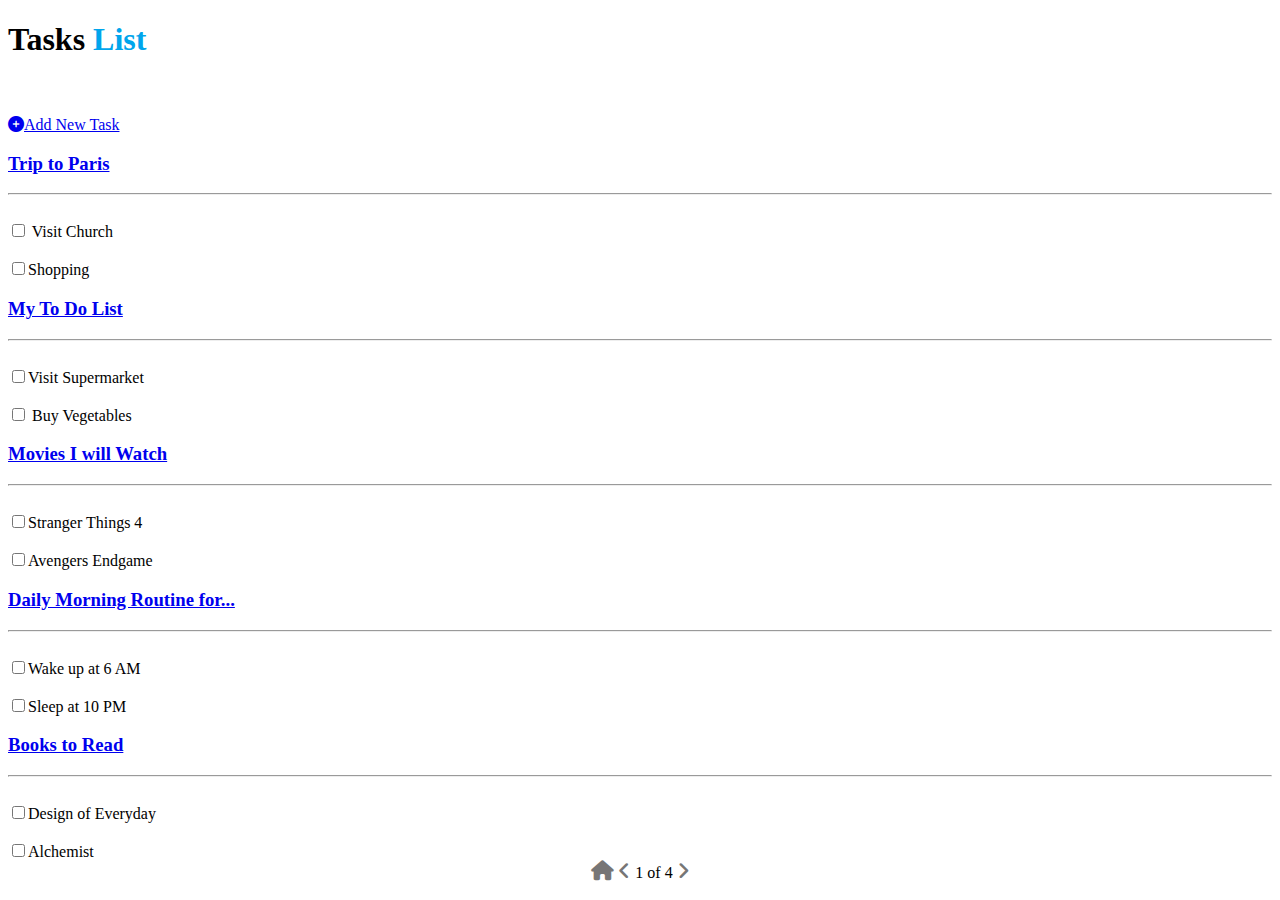
==== Index.html @ 965f82aa "project commit" ====
<!DOCTYPE html>
<html lang="en">
<head>
    <meta charset="UTF-8">
    <meta http-equiv="X-UA-Compatible" content="IE=edge">
    <meta name="viewport" content="width=, initial-scale=1.0">
    <title>Document</title>

    <link rel="stylesheet" href="https://cdnjs.cloudflare.com/ajax/libs/font-awesome/6.2.0/css/all.min.css">

    <link rel="stylesheet" href="https://cdnjs.cloudflare.com/ajax/libs/font-awesome/6.2.0/css/all.min.css">

    <link rel="stylesheet" href="style.css">
</head>

<body>
    <div class="full">
        <div id="cont">
            <div id="test">
                <h1 id="abc">Tasks <span style="color: #00A5EC;">List</span> </h1>
            </div>
            <br><br>
    
            <a href="./Page_1.html" class="add"><i class="fa-solid fa-circle-plus fa-circle-plus"></i>Add New Task</a>
            
    
            <div class="div1">
    
                <div class="efg">
                    <a href="./Page_1.html" class="none"><h3 class="h3">Trip to Paris</h3></a>
                    <hr>
                    <br>
                    <input type="checkbox" class="check"><span class="xyz"> Visit Church</span>
                    <br>
                    <br>
                    <input type="checkbox">Shopping
                </div>
        
        
                <div class="efg">
                    <a href="./Page_1.html" class="none"><h3 class="h3">My To Do List</h3></a>
                    
                    <hr>
                    <br>
                    <input type="checkbox"><span class="xyz">Visit Supermarket</span> 
                    <br>
                    <br>
                    <input type="checkbox"> Buy Vegetables
                </div>
        
              
        
                <div class="efg">
                    <a href="./Page_1.html" class="none"><h3 class="h3">Movies I will Watch</h3></a>
                    
                    <hr>
                    <br>
                    <input type="checkbox"><span class="xyz">Stranger Things 4</span>
                    <br>
                    <br>
                    <input type="checkbox">Avengers Endgame
                </div>
        
             
        
                <div class="efg">
                    <a href="./Page_1.html" class="none"><h3 class="h3">Daily Morning Routine for...</h3></a>
                    
                    <hr>
                    <br>
                    <input type="checkbox"><span class="xyz">Wake up at 6 AM</span>
                    <br>
                    <br>
                    <input type="checkbox">Sleep at 10 PM
                </div>
        
               
        
                <div class="efg">
                    <a href="./Page_1.html" class="none"><h3 class="h3">Books to Read</h3></a>
                    
                    <hr>
                    <br>
                    <input type="checkbox"><span class="xyz">Design of Everyday</span>
                    <br>
                    <br>
                    <input type="checkbox">Alchemist
                </div>
    
            </div>
    
            
        </div>
    </div>
    


    <center class="fixed">
        <a href="#"><i class="fa-sharp fa-solid fa-house" style="font-size:20px;color:#777676"></i></a>
        <a href="page_4.html"><i class="fa fa-angle-left" style="font-size:20px;color:#777676"></i></a>
        <span class="pageno">1 of 4</span>
        <a href="./Page_1.html"><i class="fa fa-angle-right" style="font-size:20px;color:#777676;"></i></a>
    </center>

  

</body>
</html>
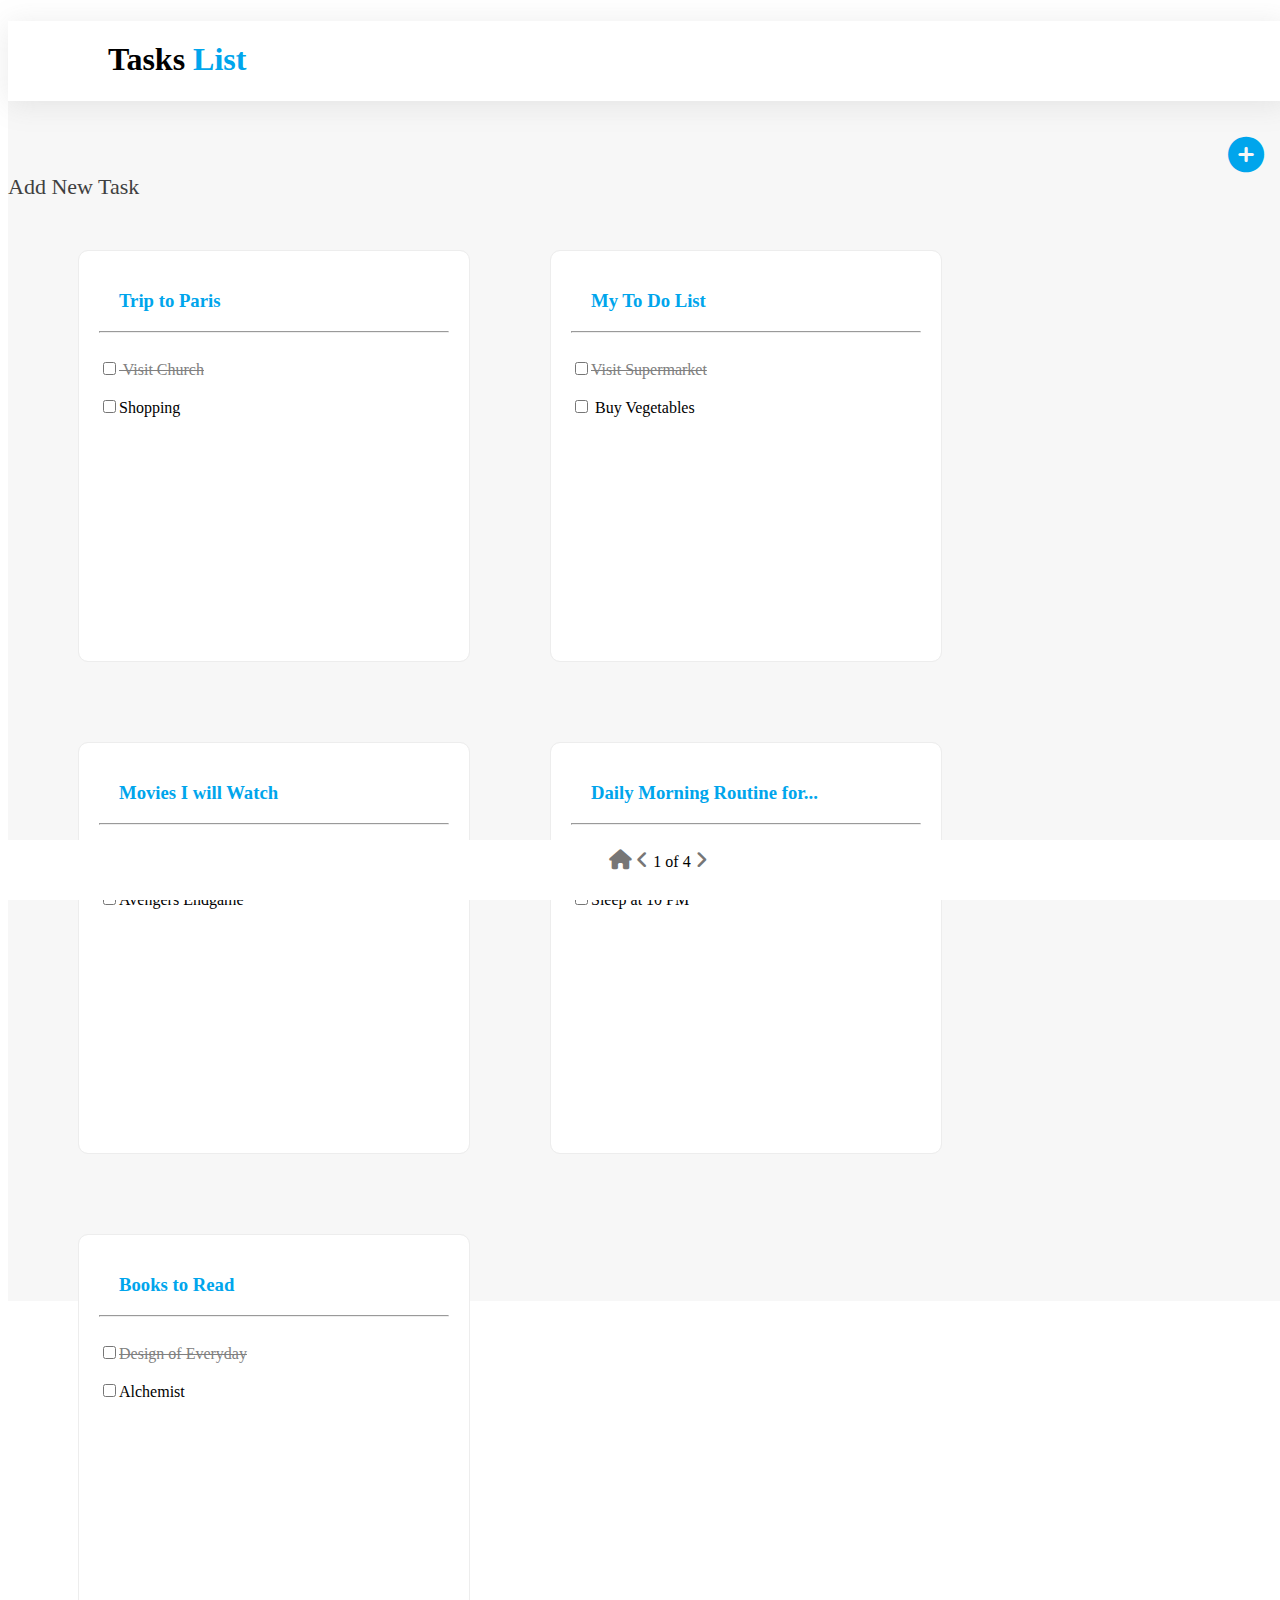
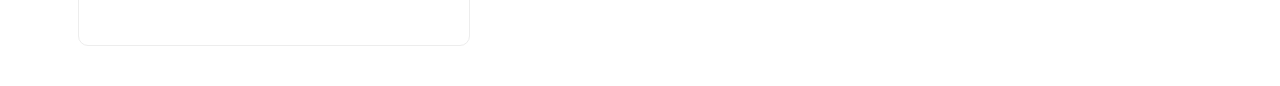
==== commit b5915d20: "Update Index.html" ====
--- a/Index.html
+++ b/Index.html
@@ -14,7 +14,7 @@
 </head>
 
 <body>
-    <div class="full">
+   
         <div id="cont">
             <div id="test">
                 <h1 id="abc">Tasks <span style="color: #00A5EC;">List</span> </h1>
@@ -27,7 +27,7 @@
             <div class="div1">
     
                 <div class="efg">
-                    <a href="./Page_1.html" class="none"><h3 class="h3">Trip to Paris</h3></a>
+                    <a href="./Page_2.html" class="none"><h3 class="h3">Trip to Paris</h3></a>
                     <hr>
                     <br>
                     <input type="checkbox" class="check"><span class="xyz"> Visit Church</span>
@@ -91,7 +91,7 @@
     
             
         </div>
-    </div>
+  
     
 
 
@@ -107,3 +107,5 @@
 </body>
 </html>
 
+
+
--- a/style.css
+++ b/style.css
@@ -0,0 +1,262 @@
+
+
+/* --------Index page layout--------- */
+
+#cont{
+    top: 0px;
+    left: 0px;
+    width: 100vw;
+    height: 100vw;
+    background: #F7F7F7 0% 0% no-repeat padding-box;
+    opacity: 1;
+}
+
+
+#test{
+    top: 0px;
+    left: 0px;
+    width: 100%;
+    height: 80px;
+    background: #FFFFFF;
+    box-shadow: 0px 3px 30px #7B7B7B29;
+    opacity: 1;
+    display: block; 
+}
+
+
+#abc{
+    padding-left: 100px;
+    padding-top: 20px;
+}
+
+
+.add{
+    text-decoration: none;
+    color: black;
+    font-size: 22px;
+}
+
+
+.fa-circle-plus{
+    font-size:36px; 
+    color: #00A5EC;
+    padding-left: 1200px;
+}
+
+
+.div1{
+    margin-left: 30px;
+    margin-top: 10px;
+}
+
+
+.efg{
+    left: 139px;
+    width: 350px;
+    height: 370px;
+    padding: 20px;
+    /* UI Properties */
+    background: #FFFFFF 0% 0% no-repeat padding-box;
+    border: 1px solid #EDEDED;
+    border-radius: 10px;
+    opacity: 1;
+    float: left;
+    margin: 40px;
+}
+
+
+.h3{
+    color: #00A5EC;
+    padding-left: 20px;
+}
+
+
+.xyz{
+    text-decoration: line-through;
+    color: gray;
+}
+
+
+.full{
+    width: 100vw;
+    height: 100vw;
+    background-color: #FFFFFF;
+}
+
+.efg:hover{
+    box-shadow: 1px 1px 10px rgb(211, 203, 203), -1px -1px 10px rgb(211, 203, 203);
+}
+
+/* ----------Page-1 layout---------- */
+
+#cont1{
+    top: 0px;
+    left: 0px;
+    width: 100vw;
+    height: 100vw;
+    background: #F7F7F7 0% 0% no-repeat padding-box;
+    opacity: 1;
+    filter: brightness(30%);
+}
+
+#popup {
+    height: 300px;
+    width: 400px;
+    border: 0px solid blue;
+    border-radius: 15px;
+    background-color: white;
+    color: #424242;
+    position: absolute;
+    top: 35%;
+    left: 35%;
+
+}
+#add-cross {
+    height: 60px;
+    display: flex;
+}
+
+.add {
+    color: #404040;
+    margin-left: 20px;
+}
+#popup-cross {
+    margin: 22px;
+    color: #858585;
+    font-size:20px;
+    margin-left: 200px;
+}
+
+#popup-text {
+    height: 20px;
+    width: 350px;
+    margin-top: 60px;
+}
+#popup-button {
+    float: right;
+    border: 0px;
+    height: 40px;
+    width: 120px;
+    margin-top: 40px;
+    margin-right: 40px;
+    border-radius: 5px;
+    color: #FFFFFF;
+    background-color: #00A5EC;
+
+}
+ 
+input{
+    accent-color: #C2C2C2;
+}
+
+
+/* --------- Page-2 layout---------- */
+
+
+
+.ef{
+    left: 139px;
+    width: 350px;
+    height: 370px;
+    padding: 20px;
+    /* UI Properties */
+    background: #FFFFFF 0% 0% no-repeat padding-box;
+    border: 1px solid #EDEDED;
+    border-radius: 10px;
+    opacity: 1;
+    margin: 10px;
+    margin-left: 600px;
+} 
+
+.ef:hover{
+    box-shadow: 1px 1px 10px rgb(211, 203, 203), -1px -1px 10px rgb(211, 203, 203);
+}
+
+    #cont2{
+    top: 0px;
+    left: 0px;
+    width: 100vw;
+    height: 100vw;
+    background: #F7F7F7 0% 0% no-repeat padding-box;
+    opacity: 1;
+    }
+
+
+    .h4{
+        color: #00A5EC;
+        padding-left: 20px;
+    }
+    
+    
+    .xyz{
+        text-decoration: line-through;
+        color: gray;
+    }
+    
+    .back{
+        text-decoration: none;
+        color: black;
+        font-size: 18px;
+    }
+    
+    
+    .fa-circle-back{
+        font-size:30px; 
+        color: #252a2c;
+        padding-left: 620px;
+        margin-top: 10px;
+    }
+
+    .flot{
+        display: flex;
+        flex-wrap: wrap;
+    }
+
+    .fa-circle-plus2{
+        font-size:36px; 
+        color: #00A5EC;
+        padding-left: 120px;
+    }
+
+
+    .none{
+        text-decoration: none;
+    }
+
+    /* -----------Page-3 layout------------ */
+
+    #cont3{
+        top: 0px;
+    left: 0px;
+    width: 100vw;
+    height: 100vw;
+    background: #F7F7F7 0% 0% no-repeat padding-box;
+    opacity: 1;
+    filter: brightness(30%);
+    }
+
+
+    #popup2{
+        height: 300px;
+        width: 400px;
+        border: 0px solid blue;
+        border-radius: 15px;
+        background-color: white;
+        color: #424242;
+        position: absolute;
+        top: 35%;
+        left: 620px;
+    
+    }
+ 
+
+    .fixed{
+        position: fixed;
+        bottom: 0%;
+        padding: 10px;
+        background-color: #FFFFFF;
+        width: 100vw;
+        height: 40px;
+
+    }
+
